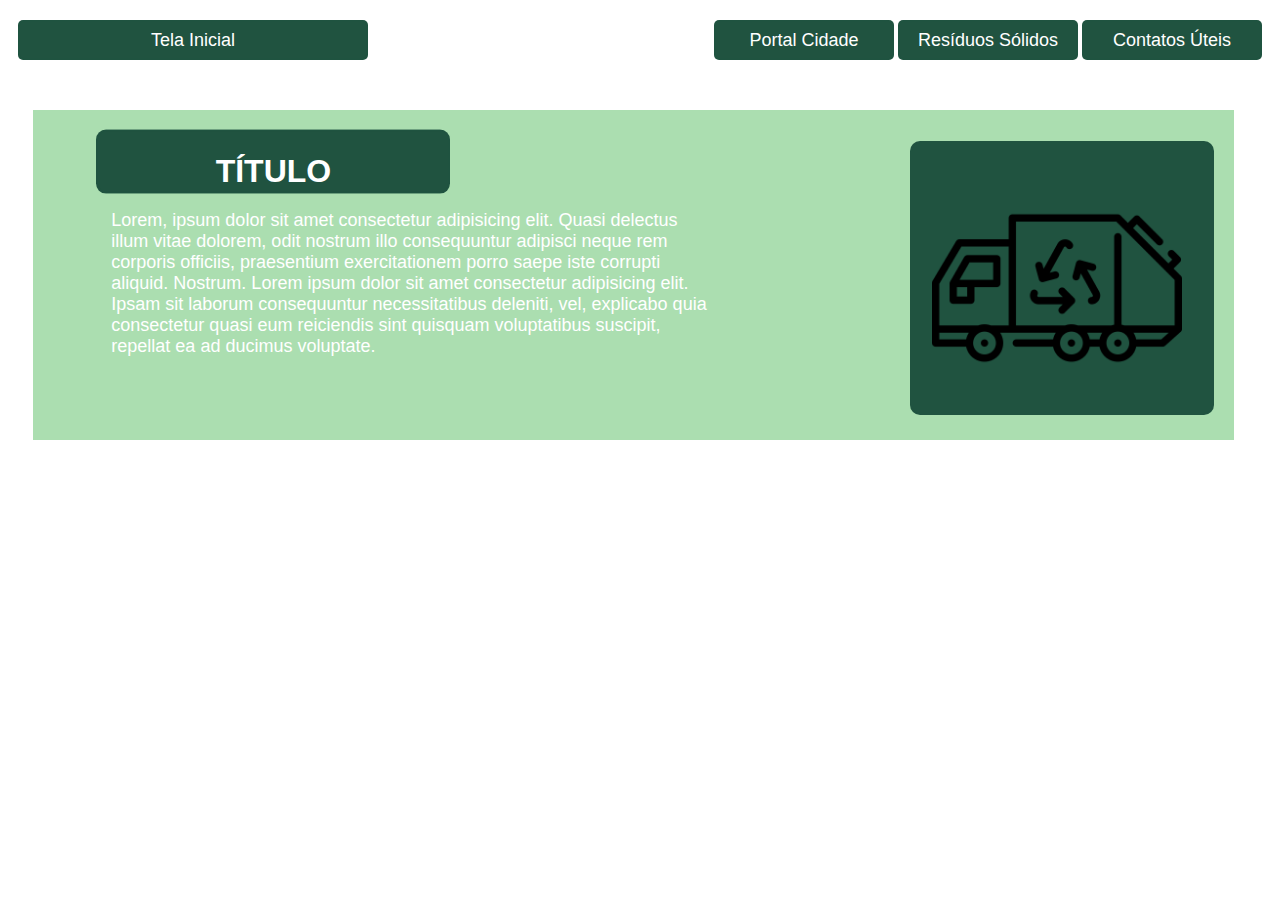
==== index.html @ 548467de "Inicando design com CSS e HTML" ====
<!DOCTYPE html>
<html lang="en">
<head>
    <meta charset="UTF-8">
    <meta name="viewport" content="width=device-width, initial-scale=1.0">
    <title>Document</title>

    <link rel="stylesheet" href="style.css">
    <link rel="stylesheet" href="main.js">
</head>
<body>
    <div class="todosBts">

        <button class="bt">Tela Inicial</button>

        <div class="botoes">

                <button class="btInfo">Portal Cidade</button>

                <button class="btInfo">Resíduos Sólidos</button>

                <button class="btInfo">Contatos Úteis</button>
        </div>

    </div>
      

    <section class="principal">
        <div class="tituloDiv"> 
            <h1>
                TÍTULO
            </h1>
        </div>

        <p class="txt">Lorem, ipsum dolor sit amet consectetur adipisicing elit. Quasi delectus illum vitae dolorem, 
            odit nostrum 
            illo consequuntur adipisci neque rem corporis officiis, praesentium exercitationem porro saepe iste 
            corrupti aliquid. Nostrum. Lorem ipsum dolor sit amet consectetur adipisicing elit. Ipsam sit laborum 
            consequuntur necessitatibus deleniti, vel, explicabo quia consectetur quasi eum reiciendis sint quisquam 
            voluptatibus suscipit, repellat ea ad ducimus voluptate.</p>

        <div class="img">
            <img class="imagemDireita" src="imgs/caminhao-de-lixo.png" alt="Caminhão de Lixo">
        </div>
    </section>


    <section class="azul">
        <div>
            
        </div>
        <p></p>
    </section>

    <section class="vermelho">
        <div>
            
        </div>
        <p></p>
    </section>

    <section class="amarelo">
        <div>
            
        </div>
        <p></p>
    </section>

    <section class="verde">
        <div>
            
        </div>
        <p></p>
    </section>

</body>
</html>
---- style.css ----
.todosBts {
    margin-top: 20px;
    margin-left: 10px;
    margin-right: 10px;
}

.bt {
    position: relative;
    background-color: #205340;
    border: 2px solid #205340c2;
    border-radius: 5px;
    height: 40px;
    width: 350px;
    color: white;
    font-family:'Franklin Gothic Medium', 'Arial Narrow', Arial, sans-serif;
    font-size: 18px;
    -webkit-transition-duration: 0.4s; /* Safari */
    transition-duration: 0.4s;
    text-decoration: none;
    overflow: hidden;
    cursor: pointer;
  }

  .bt:after {
    content: "";
    background: #90ee9077;
    display: block;
    position: absolute;
    padding-top: 300%;
    padding-left: 350%;
    margin-left: -20px!important;
    margin-top: -120%;
    opacity: 0;
    transition: all 0.8s
  }
  
  .bt:active:after {
    padding: 0;
    margin: 0;
    opacity: 1;
    transition: 0s
  }

  .botoes {
    float: right;
    margin-left: 10px;
  }

  .btInfo {
    position: relative;
    background-color: #205340;
    border: 2px solid #205340c2;
    border-radius: 5px;
    height: 40px;
    width: 180px;
    color: white;
    font-family:'Franklin Gothic Medium', 'Arial Narrow', Arial, sans-serif;
    font-size: 18px;
    -webkit-transition-duration: 0.4s; /* Safari */
    transition-duration: 0.4s;
    text-decoration: none;
    overflow: hidden;
    cursor: pointer;
  }

  .btInfo:after {
    content: "";
    background: #90ee9077;
    display: block;
    position: absolute;
    padding-top: 300%;
    padding-left: 350%;
    margin-left: -20px!important;
    margin-top: -120%;
    opacity: 0;
    transition: all 0.8s
  }
  
  .btInfo:active:after {
    padding: 0;
    margin: 0;
    opacity: 1;
    transition: 0s
  }
 
  /* acabou os botoes/

  /*COMEÇANDO SECION PRINCIPAL*/

  .principal {
    background-color: rgb(171, 222, 176);
    margin-top: 50px;
    height: 330px;
    width: 95%;
    position: relative;
    left: 2%;

  }


  .tituloDiv{
    background-color: #205340;
    border: 2px solid #205340c2;
    border-radius: 10px;
    height: 40px;
    width: 350px;
    text-align: center;
    color: white;
    font-family:'Franklin Gothic Medium', 'Arial Narrow', Arial, sans-serif;
    padding-bottom: 20px;
    position: relative;
    top: 3%;
    left: 20%;
    transform: translate(-50%, 15%);
  }

  .txt {
    position: relative;
    top: 3%;
    left: 20%;
    transform: translate(-27%, 20%);
    color: white;
    font-family:'Franklin Gothic Medium', 'Arial Narrow', Arial, sans-serif;
    font-size: 18px;
    height: 40px;
    width: 50%;
  }

  .img {
    background-color: #205340;
    border: 2px solid #20534080;
    border-radius: 10px;
    border-radius: 10px;
    height: 250px;
    width: 280px;
    position: inherit;
    top: -33%;
    left: 73%;
    padding-left: 20px;
    padding-top: 20px;
}

.imagemDireita {

    height: 250px;
    width: 250px;
    
    -moz-transform: scaleX(-1);
    -o-transform: scaleX(-1);
    -webkit-transform: scaleX(-1);
    transform: scaleX(-1);
}
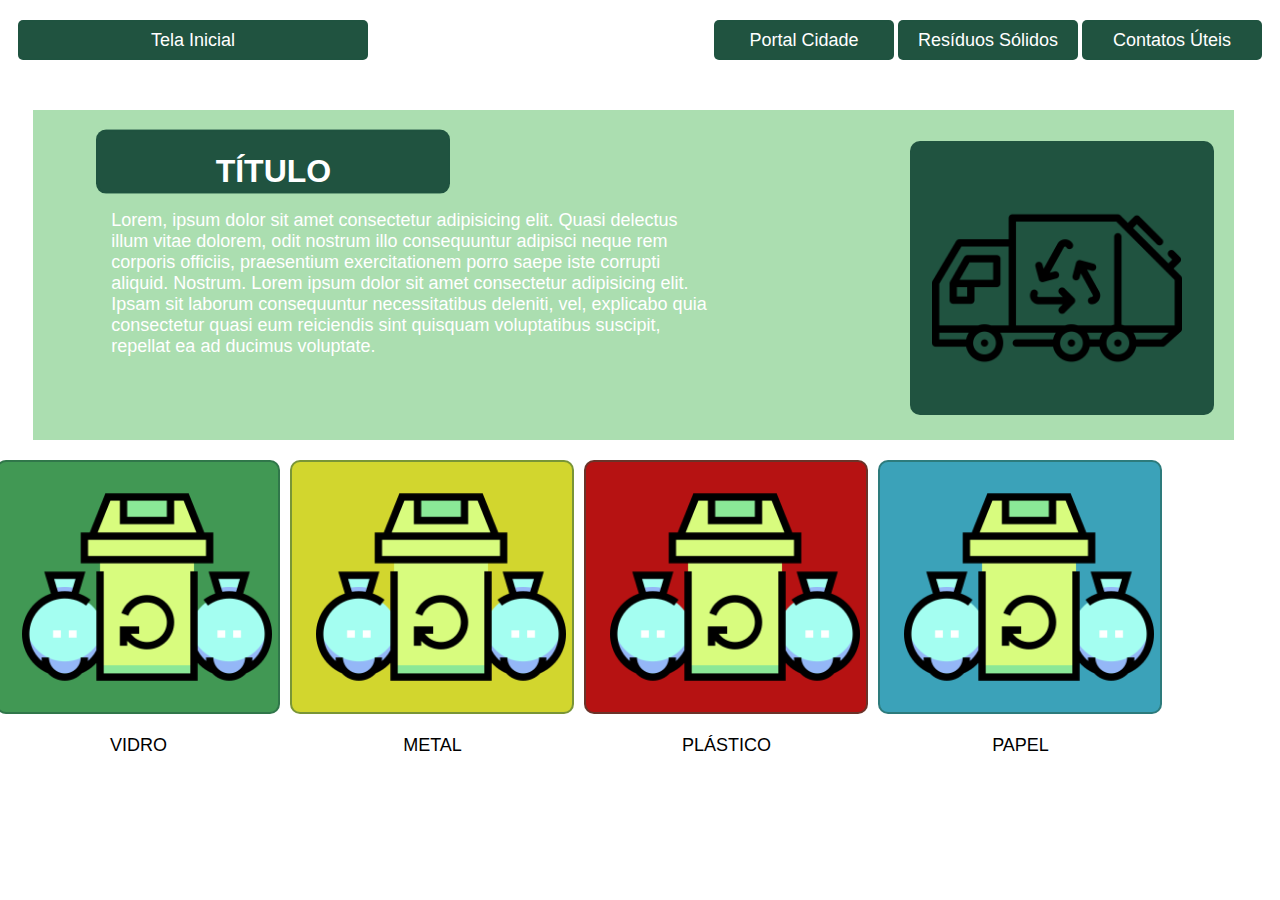
==== commit 2094353a: "Adições no design da primeira tela. Lixeira." ====
--- a/index.html
+++ b/index.html
@@ -44,34 +44,29 @@
         </div>
     </section>
 
+    <div class="latas">
+        <div  class="azul" id="latas">
+            <img class="lixeira" src="imgs/recycle-bin_4309767.png" alt="">
+            <p>PAPEL</p>
+        </div>
 
-    <section class="azul">
-        <div>
-            
+        <div class="vermelho" id="latas">  
+            <img class="lixeira" src="imgs/recycle-bin_4309767.png" alt="">
+            <p>PLÁSTICO</p>
         </div>
-        <p></p>
-    </section>
 
-    <section class="vermelho">
-        <div>
-            
+        <div class="amarelo" id="latas">
+            <img class="lixeira" src="imgs/recycle-bin_4309767.png" alt="">
+            <p>METAL</p>
+
         </div>
-        <p></p>
-    </section>
 
-    <section class="amarelo">
-        <div>
-            
+        <div class="verde" id="latas">
+            <img class="lixeira" src="imgs/recycle-bin_4309767.png" alt="">
+            <p>VIDRO</p>
+
         </div>
-        <p></p>
-    </section>
-
-    <section class="verde">
-        <div>
-            
-        </div>
-        <p></p>
-    </section>
+    </div>
 
 </body>
 </html>--- a/style.css
+++ b/style.css
@@ -149,4 +149,52 @@
     -o-transform: scaleX(-1);
     -webkit-transform: scaleX(-1);
     transform: scaleX(-1);
+}
+
+/* ACABOU O BABADO PRINCIPAL */
+
+/*COMÇANDO DIVS DAS LATAS DE LIXO */
+
+.latas {
+  margin-top: 20px;
+  margin-left: 10px;
+  margin-right: 10px;
+}
+
+#latas {
+  float: right;
+  margin-left: 10px;
+  border: 2px solid #20534080;
+  border-radius: 10px;
+  border-radius: 10px;
+  height: 250px;
+  width: 280px;
+  position: relative;
+  top: -50%;
+  left: -8%;
+  text-align: center;
+  font-family:'Franklin Gothic Medium', 'Arial Narrow', Arial, sans-serif;
+  font-size: 18px;
+}
+
+.lixeira{
+  height: 250px;
+  width: 250px;
+  padding-left: 18px;
+}
+
+.azul {
+  background-color: #3BA2B9;
+}
+
+.vermelho {
+  background-color: #B61212;
+}
+
+.amarelo {
+  background-color: #D2D62E;
+}
+
+.verde {
+  background-color: #419854;
 }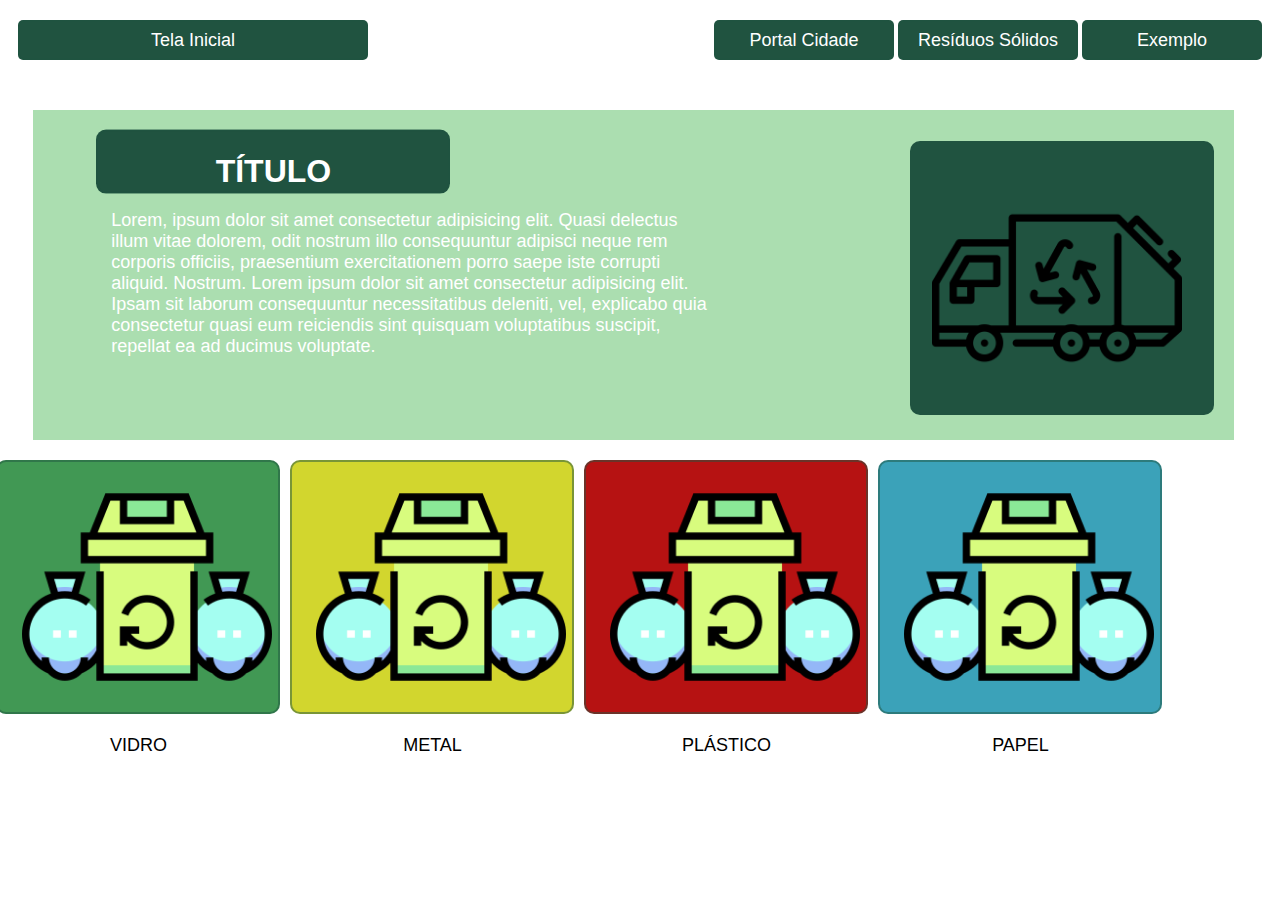
==== commit 68f198d7: "add funções pros 3 botoes de exemplo" ====
--- a/index.html
+++ b/index.html
@@ -6,24 +6,25 @@
     <title>Document</title>
 
     <link rel="stylesheet" href="style.css">
-    <link rel="stylesheet" href="main.js">
+
 </head>
 <body>
-    <div class="todosBts">
+    <section class="rectangle">
+        <div class="todosBts">
 
-        <button class="bt">Tela Inicial</button>
+            <button class="bt" id="inicio">Tela Inicial</button>
 
-        <div class="botoes">
+            <div class="botoes">
 
-                <button class="btInfo">Portal Cidade</button>
+                    <button class="btInfo" id="portalCidade">Portal Cidade</button>
 
-                <button class="btInfo">Resíduos Sólidos</button>
+                    <button class="btInfo" id="portalResiduos">Resíduos Sólidos</button>
 
-                <button class="btInfo">Contatos Úteis</button>
+                    <button class="btInfo" id="exemplo">Exemplo</button>
+            </div>
+
         </div>
-
-    </div>
-      
+    </section>
 
     <section class="principal">
         <div class="tituloDiv"> 
@@ -44,29 +45,31 @@
         </div>
     </section>
 
+
     <div class="latas">
         <div  class="azul" id="latas">
-            <img class="lixeira" src="imgs/recycle-bin_4309767.png" alt="">
+            <img class="lixeira" id="btAzul" src="imgs/recycle-bin_4309767.png" alt="">
             <p>PAPEL</p>
         </div>
 
         <div class="vermelho" id="latas">  
-            <img class="lixeira" src="imgs/recycle-bin_4309767.png" alt="">
+            <img class="lixeira" id="btVermelho" src="imgs/recycle-bin_4309767.png" alt="">
             <p>PLÁSTICO</p>
         </div>
 
         <div class="amarelo" id="latas">
-            <img class="lixeira" src="imgs/recycle-bin_4309767.png" alt="">
+            <img class="lixeira" id="btAmarelo" src="imgs/recycle-bin_4309767.png" alt="">
             <p>METAL</p>
 
         </div>
 
         <div class="verde" id="latas">
-            <img class="lixeira" src="imgs/recycle-bin_4309767.png" alt="">
+            <img class="lixeira" id="btVerde" src="imgs/recycle-bin_4309767.png" alt="">
             <p>VIDRO</p>
 
         </div>
     </div>
 
+<script src="main.js"></script>
 </body>
 </html>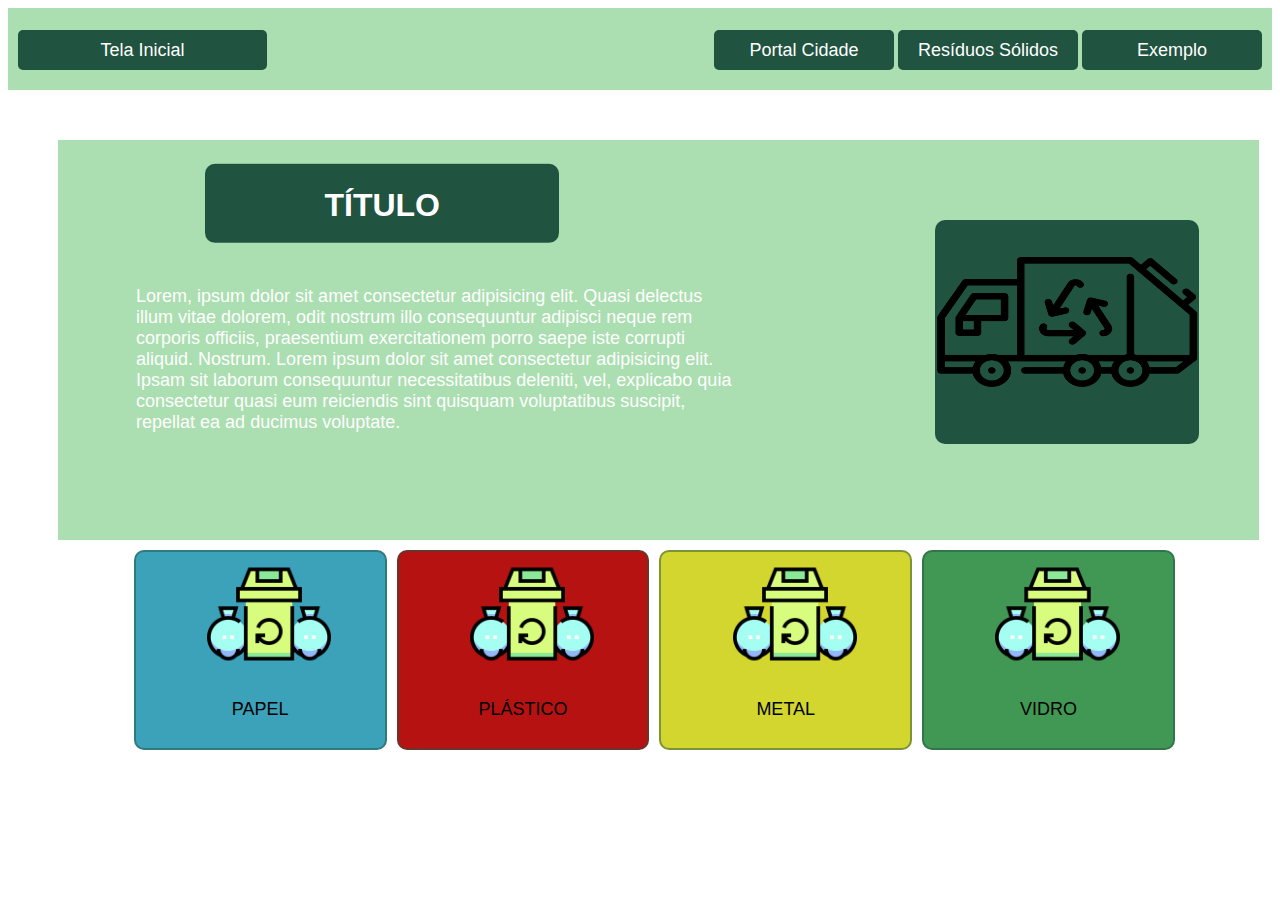
==== commit 7d9eca92: "melhorias gerais e um pouco de reatividade" ====
--- a/index.html
+++ b/index.html
@@ -1,5 +1,6 @@
 <!DOCTYPE html>
 <html lang="en">
+
 <head>
     <meta charset="UTF-8">
     <meta name="viewport" content="width=device-width, initial-scale=1.0">
@@ -8,51 +9,52 @@
     <link rel="stylesheet" href="style.css">
 
 </head>
+
 <body>
-    <section class="rectangle">
+    <div class="rectangle">
         <div class="todosBts">
 
             <button class="bt" id="inicio">Tela Inicial</button>
 
             <div class="botoes">
 
-                    <button class="btInfo" id="portalCidade">Portal Cidade</button>
+                <button class="btInfo" id="portalCidade">Portal Cidade</button>
 
-                    <button class="btInfo" id="portalResiduos">Resíduos Sólidos</button>
+                <button class="btInfo" id="portalResiduos">Resíduos Sólidos</button>
 
-                    <button class="btInfo" id="exemplo">Exemplo</button>
+                <button class="btInfo" id="exemplo">Exemplo</button>
             </div>
 
         </div>
-    </section>
+    </div>
 
-    <section class="principal">
-        <div class="tituloDiv"> 
+    <div class="principal">
+        <div class="tituloDiv">
             <h1>
                 TÍTULO
             </h1>
         </div>
 
-        <p class="txt">Lorem, ipsum dolor sit amet consectetur adipisicing elit. Quasi delectus illum vitae dolorem, 
-            odit nostrum 
-            illo consequuntur adipisci neque rem corporis officiis, praesentium exercitationem porro saepe iste 
-            corrupti aliquid. Nostrum. Lorem ipsum dolor sit amet consectetur adipisicing elit. Ipsam sit laborum 
-            consequuntur necessitatibus deleniti, vel, explicabo quia consectetur quasi eum reiciendis sint quisquam 
+        <p class="txt">Lorem, ipsum dolor sit amet consectetur adipisicing elit. Quasi delectus illum vitae dolorem,
+            odit nostrum
+            illo consequuntur adipisci neque rem corporis officiis, praesentium exercitationem porro saepe iste
+            corrupti aliquid. Nostrum. Lorem ipsum dolor sit amet consectetur adipisicing elit. Ipsam sit laborum
+            consequuntur necessitatibus deleniti, vel, explicabo quia consectetur quasi eum reiciendis sint quisquam
             voluptatibus suscipit, repellat ea ad ducimus voluptate.</p>
 
         <div class="img">
             <img class="imagemDireita" src="imgs/caminhao-de-lixo.png" alt="Caminhão de Lixo">
         </div>
-    </section>
+    </div>
 
 
     <div class="latas">
-        <div  class="azul" id="latas">
+        <div class="azul" id="latas">
             <img class="lixeira" id="btAzul" src="imgs/recycle-bin_4309767.png" alt="">
             <p>PAPEL</p>
         </div>
 
-        <div class="vermelho" id="latas">  
+        <div class="vermelho" id="latas">
             <img class="lixeira" id="btVermelho" src="imgs/recycle-bin_4309767.png" alt="">
             <p>PLÁSTICO</p>
         </div>
@@ -70,6 +72,7 @@
         </div>
     </div>
 
-<script src="main.js"></script>
+    <script src="main.js"></script>
 </body>
+
 </html>--- a/style.css
+++ b/style.css
@@ -1,20 +1,29 @@
-.todosBts {
+@media only screen and (min-width: 734px) {
+  .rectangle {
+    background-color: rgb(171, 222, 176);
+    top: -15%;
+    height: 80px;
+    padding-top: 2px;
+  }
+
+  .todosBts {
     margin-top: 20px;
     margin-left: 10px;
     margin-right: 10px;
-}
-
-.bt {
+  }
+
+  .bt {
     position: relative;
     background-color: #205340;
     border: 2px solid #205340c2;
     border-radius: 5px;
     height: 40px;
-    width: 350px;
-    color: white;
-    font-family:'Franklin Gothic Medium', 'Arial Narrow', Arial, sans-serif;
-    font-size: 18px;
-    -webkit-transition-duration: 0.4s; /* Safari */
+    width: 20%;
+    color: white;
+    font-family: 'Franklin Gothic Medium', 'Arial Narrow', Arial, sans-serif;
+    font-size: 18px;
+    -webkit-transition-duration: 0.4s;
+    /* Safari */
     transition-duration: 0.4s;
     text-decoration: none;
     overflow: hidden;
@@ -28,12 +37,12 @@
     position: absolute;
     padding-top: 300%;
     padding-left: 350%;
-    margin-left: -20px!important;
+    margin-left: -20px !important;
     margin-top: -120%;
     opacity: 0;
     transition: all 0.8s
   }
-  
+
   .bt:active:after {
     padding: 0;
     margin: 0;
@@ -54,9 +63,10 @@
     height: 40px;
     width: 180px;
     color: white;
-    font-family:'Franklin Gothic Medium', 'Arial Narrow', Arial, sans-serif;
-    font-size: 18px;
-    -webkit-transition-duration: 0.4s; /* Safari */
+    font-family: 'Franklin Gothic Medium', 'Arial Narrow', Arial, sans-serif;
+    font-size: 18px;
+    -webkit-transition-duration: 0.4s;
+    /* Safari */
     transition-duration: 0.4s;
     text-decoration: none;
     overflow: hidden;
@@ -70,35 +80,34 @@
     position: absolute;
     padding-top: 300%;
     padding-left: 350%;
-    margin-left: -20px!important;
+    margin-left: -20px !important;
     margin-top: -120%;
     opacity: 0;
     transition: all 0.8s
   }
-  
+
   .btInfo:active:after {
     padding: 0;
     margin: 0;
     opacity: 1;
     transition: 0s
   }
- 
+
   /* acabou os botoes/
 
-  /*COMEÇANDO SECION PRINCIPAL*/
+  /*COMEÇANDO SECTION PRINCIPAL*/
 
   .principal {
     background-color: rgb(171, 222, 176);
     margin-top: 50px;
-    height: 330px;
+    height: 400px;
     width: 95%;
     position: relative;
-    left: 2%;
-
-  }
-
-
-  .tituloDiv{
+    left: 50px;
+    right: 100px;
+  }
+
+  .tituloDiv {
     background-color: #205340;
     border: 2px solid #205340c2;
     border-radius: 10px;
@@ -106,21 +115,26 @@
     width: 350px;
     text-align: center;
     color: white;
-    font-family:'Franklin Gothic Medium', 'Arial Narrow', Arial, sans-serif;
-    padding-bottom: 20px;
-    position: relative;
+    font-family: 'Franklin Gothic Medium', 'Arial Narrow', Arial, sans-serif;
+    padding-bottom: 2%;
+    position: absolute;
     top: 3%;
-    left: 20%;
+    left: 27%;
     transform: translate(-50%, 15%);
   }
 
+  .tituloDiv,
+  h1 {
+    padding-bottom: 35px;
+  }
+
   .txt {
-    position: relative;
-    top: 3%;
+    position: absolute;
+    top: 30%;
     left: 20%;
     transform: translate(-27%, 20%);
     color: white;
-    font-family:'Franklin Gothic Medium', 'Arial Narrow', Arial, sans-serif;
+    font-family: 'Franklin Gothic Medium', 'Arial Narrow', Arial, sans-serif;
     font-size: 18px;
     height: 40px;
     width: 50%;
@@ -131,70 +145,345 @@
     border: 2px solid #20534080;
     border-radius: 10px;
     border-radius: 10px;
-    height: 250px;
-    width: 280px;
-    position: inherit;
-    top: -33%;
+    height: 50%;
+    width: 20%;
+    position: absolute;
+    top: 20%;
     left: 73%;
     padding-left: 20px;
     padding-top: 20px;
-}
-
-.imagemDireita {
-
-    height: 250px;
-    width: 250px;
-    
+    bottom: 25%;
+  }
+
+  .imagemDireita {
+    position: absolute;
+    height: 100%;
+    width: 100%;
+    left: 0px;
+    bottom: 10px;
     -moz-transform: scaleX(-1);
     -o-transform: scaleX(-1);
     -webkit-transform: scaleX(-1);
     transform: scaleX(-1);
+  }
+
+  /* ACABOU O BABADO PRINCIPAL */
+
+  /*COMÇANDO DIVS DAS LATAS DE LIXO */
+
+  .latas {
+    margin-top: 20px;
+    margin-left: 10px;
+    margin-right: 10px;
+  }
+
+  #latas {
+    float: left;
+    margin-left: 10px;
+    border: 2px solid #20534080;
+    border-radius: 10px;
+    border-radius: 10px;
+    height: 20%;
+    width: 20%;
+    position: relative;
+    top: 70%;
+    left: 8.5%;
+    text-align: center;
+    font-family: 'Franklin Gothic Medium', 'Arial Narrow', Arial, sans-serif;
+    font-size: 18px;
+    padding-bottom: 10px;
+    bottom: 10px;
+  }
+
+  .lixeira {
+    position: inherit;
+    left: 0%;
+    height: 50%;
+    width: 50%;
+    padding-left: 18px;
+  }
+
+  .lixeira,
+  p {
+    top: 10%;
+  }
+
+  .azul {
+    background-color: #3BA2B9;
+  }
+
+  .vermelho {
+    background-color: #B61212;
+  }
+
+  .amarelo {
+    background-color: #D2D62E;
+  }
+
+  .verde {
+    background-color: #419854;
+  }
 }
 
-/* ACABOU O BABADO PRINCIPAL */
-
-/*COMÇANDO DIVS DAS LATAS DE LIXO */
-
-.latas {
-  margin-top: 20px;
-  margin-left: 10px;
-  margin-right: 10px;
-}
-
-#latas {
-  float: right;
-  margin-left: 10px;
-  border: 2px solid #20534080;
-  border-radius: 10px;
-  border-radius: 10px;
-  height: 250px;
-  width: 280px;
-  position: relative;
-  top: -50%;
-  left: -8%;
-  text-align: center;
-  font-family:'Franklin Gothic Medium', 'Arial Narrow', Arial, sans-serif;
-  font-size: 18px;
-}
-
-.lixeira{
-  height: 250px;
-  width: 250px;
-  padding-left: 18px;
-}
-
-.azul {
-  background-color: #3BA2B9;
-}
-
-.vermelho {
-  background-color: #B61212;
-}
-
-.amarelo {
-  background-color: #D2D62E;
-}
-
-.verde {
-  background-color: #419854;
+
+/*reatividade para dispositivos móveis*/
+
+
+
+
+
+
+
+
+
+
+
+
+
+
+
+
+
+@media only screen and (max-width: 733px) {
+  .rectangle {
+    background-color: rgb(171, 222, 176);
+    top: -15%;
+    height: 20%;
+    padding-top: 2px;
+    width: 95%;
+    right: -15%;
+    padding-top: 2px;
+    padding-bottom: 15px;
+    display: flex;
+    justify-content: center;
+    align-items: center;
+    padding-left: 25%;
+    right: 10%;
+  }
+
+  .todosBts {
+    margin-top: 20px;
+    margin-left: 10px;
+    margin-right: 10px;
+  }
+
+  .bt {
+    position: relative;
+    background-color: #205340;
+    border: 2px solid #205340c2;
+    border-radius: 5px;
+    height: 40px;
+    width: 48%;
+    color: white;
+    font-family: 'Franklin Gothic Medium', 'Arial Narrow', Arial, sans-serif;
+    font-size: 18px;
+    -webkit-transition-duration: 0.4s;
+    /* Safari */
+    transition-duration: 0.4s;
+    text-decoration: none;
+    overflow: hidden;
+    cursor: pointer;
+    margin-bottom: 2px;
+    left: 10px;
+  }
+
+  .bt:after {
+    content: "";
+    background: #90ee9077;
+    display: block;
+    position: absolute;
+    padding-top: 300%;
+    padding-left: 350%;
+    margin-left: -20px !important;
+    margin-top: -120%;
+    opacity: 0;
+    transition: all 0.8s;
+  }
+
+  .bt:active:after {
+    padding: 0;
+    margin: 0;
+    opacity: 1;
+    transition: 0s
+  }
+
+  .botoes {
+    float: center;
+    margin-left: 10px;
+  }
+
+  .btInfo {
+    position: relative;
+    background-color: #205340;
+    border: 2px solid #205340c2;
+    border-radius: 5px;
+    height: 40px;
+    width: 50%;
+    color: white;
+    font-family: 'Franklin Gothic Medium', 'Arial Narrow', Arial, sans-serif;
+    font-size: 18px;
+    -webkit-transition-duration: 0.4s;
+    /* Safari */
+    transition-duration: 0.4s;
+    text-decoration: none;
+    overflow: hidden;
+    cursor: pointer;
+    margin-bottom: 2px;
+  }
+
+  .btInfo:after {
+    content: "";
+    background: #90ee9077;
+    display: block;
+    position: absolute;
+    padding-top: 300%;
+    padding-left: 350%;
+    margin-left: -20px !important;
+    margin-top: -120%;
+    opacity: 0;
+    transition: all 0.8s
+  }
+
+  .btInfo:active:after {
+    padding: 0;
+    margin: 0;
+    opacity: 1;
+    transition: 0s
+  }
+
+  /* acabou os botoes/
+  /*COMEÇANDO SECTION PRINCIPAL*/
+
+  .principal {
+    background-color: rgb(171, 222, 176);
+    margin-top: 50px;
+    height: 400px;
+    width: 95%;
+    position: relative;
+    left: 50px;
+    right: 100px;
+  }
+
+  .tituloDiv {
+    background-color: #205340;
+    border: 2px solid #205340c2;
+    border-radius: 10px;
+    height: 5%;
+    width: 20%;
+    text-align: center;
+    color: white;
+    font-family: 'Franklin Gothic Medium', 'Arial Narrow', Arial, sans-serif;
+    padding-bottom: 2%;
+    position: absolute;
+    top: 3%;
+    left: 27%;
+    transform: translate(-50%, 15%);
+  }
+
+  .tituloDiv,
+  h1 {
+    padding-bottom: 35px;
+    font-size: 18px;
+  }
+
+  .txt {
+    position: absolute;
+    top: 20%;
+    left: 20%;
+    transform: translate(-27%, 20%);
+    color: white;
+    font-family: 'Franklin Gothic Medium', 'Arial Narrow', Arial, sans-serif;
+    font-size: 18px;
+    height: 5%;
+    width: 50%;
+  }
+
+  .img {
+    background-color: #205340;
+    border: 2px solid #20534080;
+    border-radius: 10px;
+    border-radius: 10px;
+    height: 50%;
+    width: 20%;
+    position: absolute;
+    top: 20%;
+    left: 73%;
+    padding-left: 20px;
+    padding-top: 20px;
+    bottom: 25%;
+  }
+
+  .imagemDireita {
+    position: absolute;
+    height: 100%;
+    width: 100%;
+    left: 0px;
+    bottom: 10px;
+    -moz-transform: scaleX(-1);
+    -o-transform: scaleX(-1);
+    -webkit-transform: scaleX(-1);
+    transform: scaleX(-1);
+  }
+
+  /* ACABOU O BABADO PRINCIPAL */
+
+  /*COMÇANDO DIVS DAS LATAS DE LIXO */
+
+  .latas {
+    margin-top: 20px;
+    margin-left: 10px;
+    margin-right: 10px;
+    display: flex;
+    justify-content: center;
+    align-items: center;
+    right: 0%;
+  }
+
+  #latas {
+    float: left;
+    margin-left: 10px;
+    border: 2px solid #20534080;
+    border-radius: 10px;
+    border-radius: 10px;
+    height: 20%;
+    width: 20%;
+    position: relative;
+    top: 70%;
+    left: 8.5%;
+    text-align: center;
+    font-family: 'Franklin Gothic Medium', 'Arial Narrow', Arial, sans-serif;
+    font-size: 18px;
+    padding-bottom: 10px;
+    bottom: 10px;
+
+  }
+
+  .lixeira {
+    position: inherit;
+    left: 0%;
+    height: 50%;
+    width: 50%;
+    padding-left: 18px;
+  }
+
+  .lixeira,
+  p {
+    top: 10%;
+  }
+
+  .azul {
+    background-color: #3BA2B9;
+  }
+
+  .vermelho {
+    background-color: #B61212;
+  }
+
+  .amarelo {
+    background-color: #D2D62E;
+  }
+
+  .verde {
+    background-color: #419854;
+  }
 }